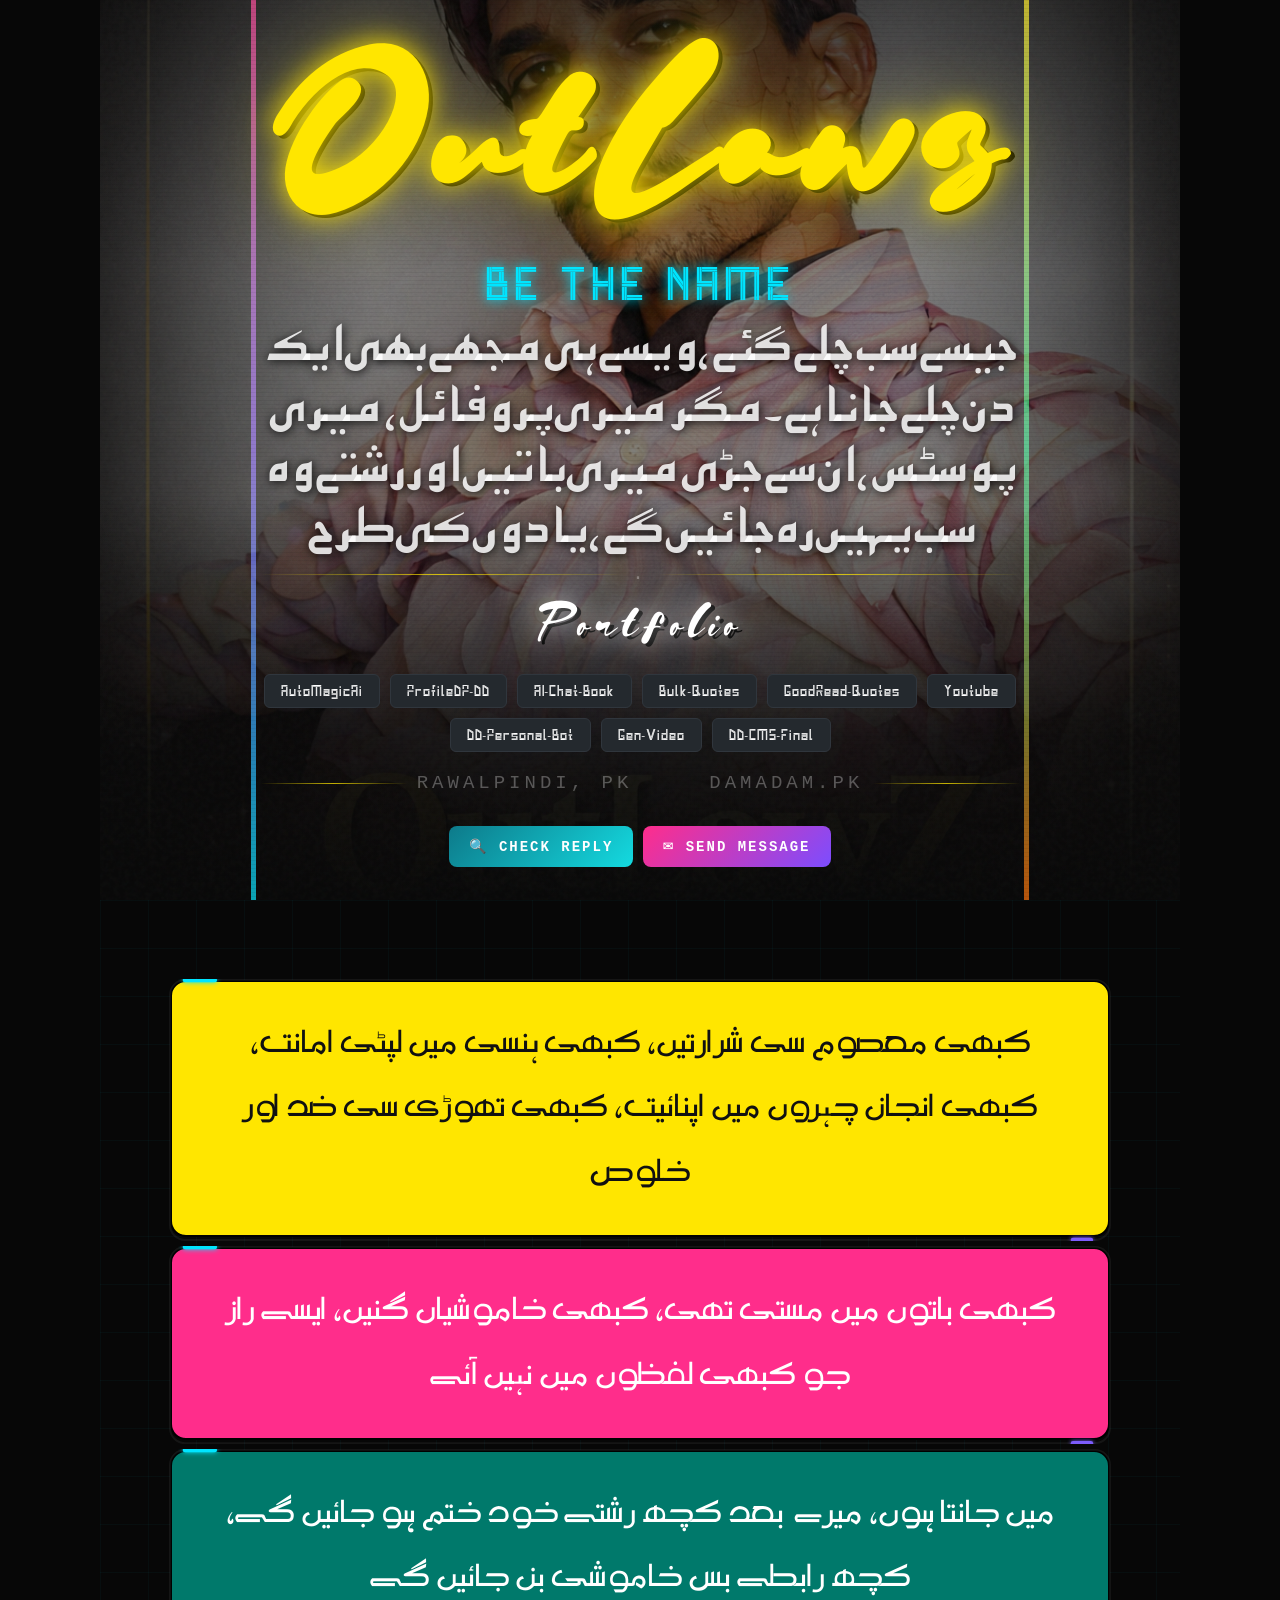
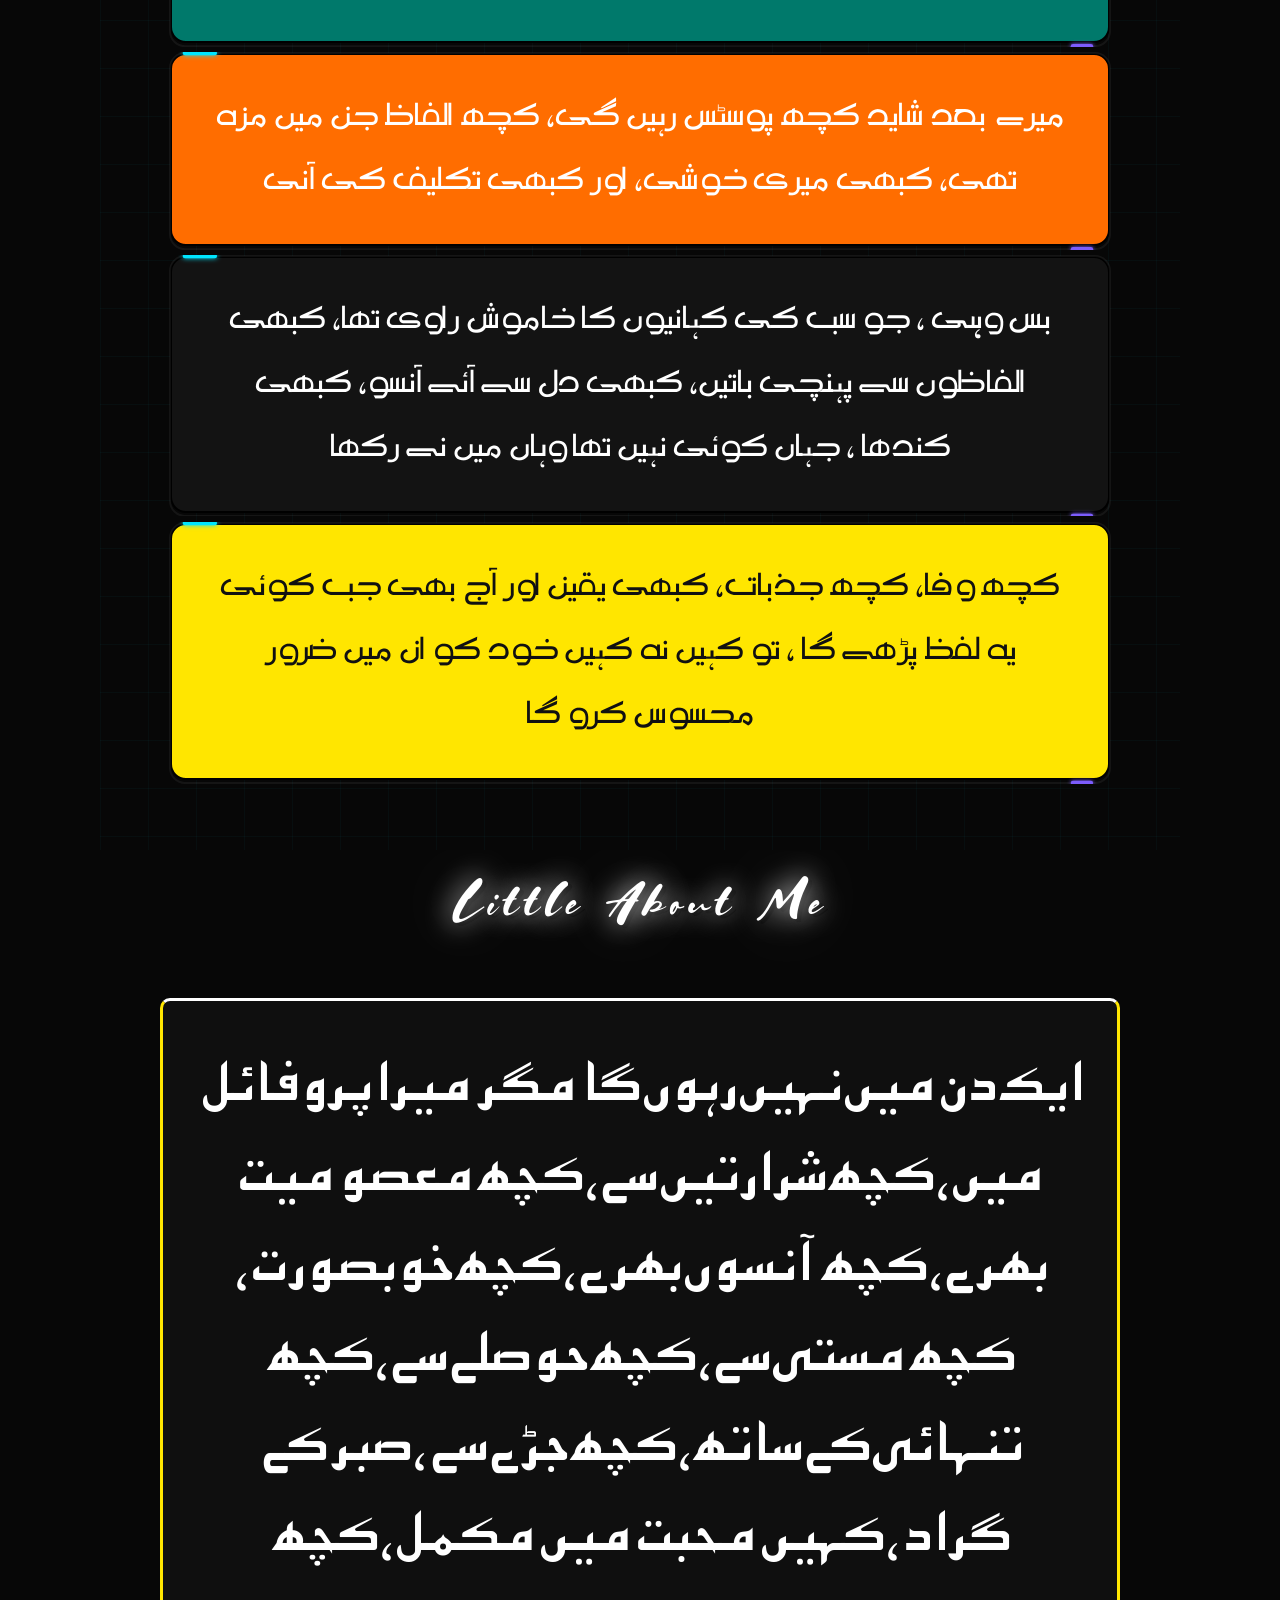
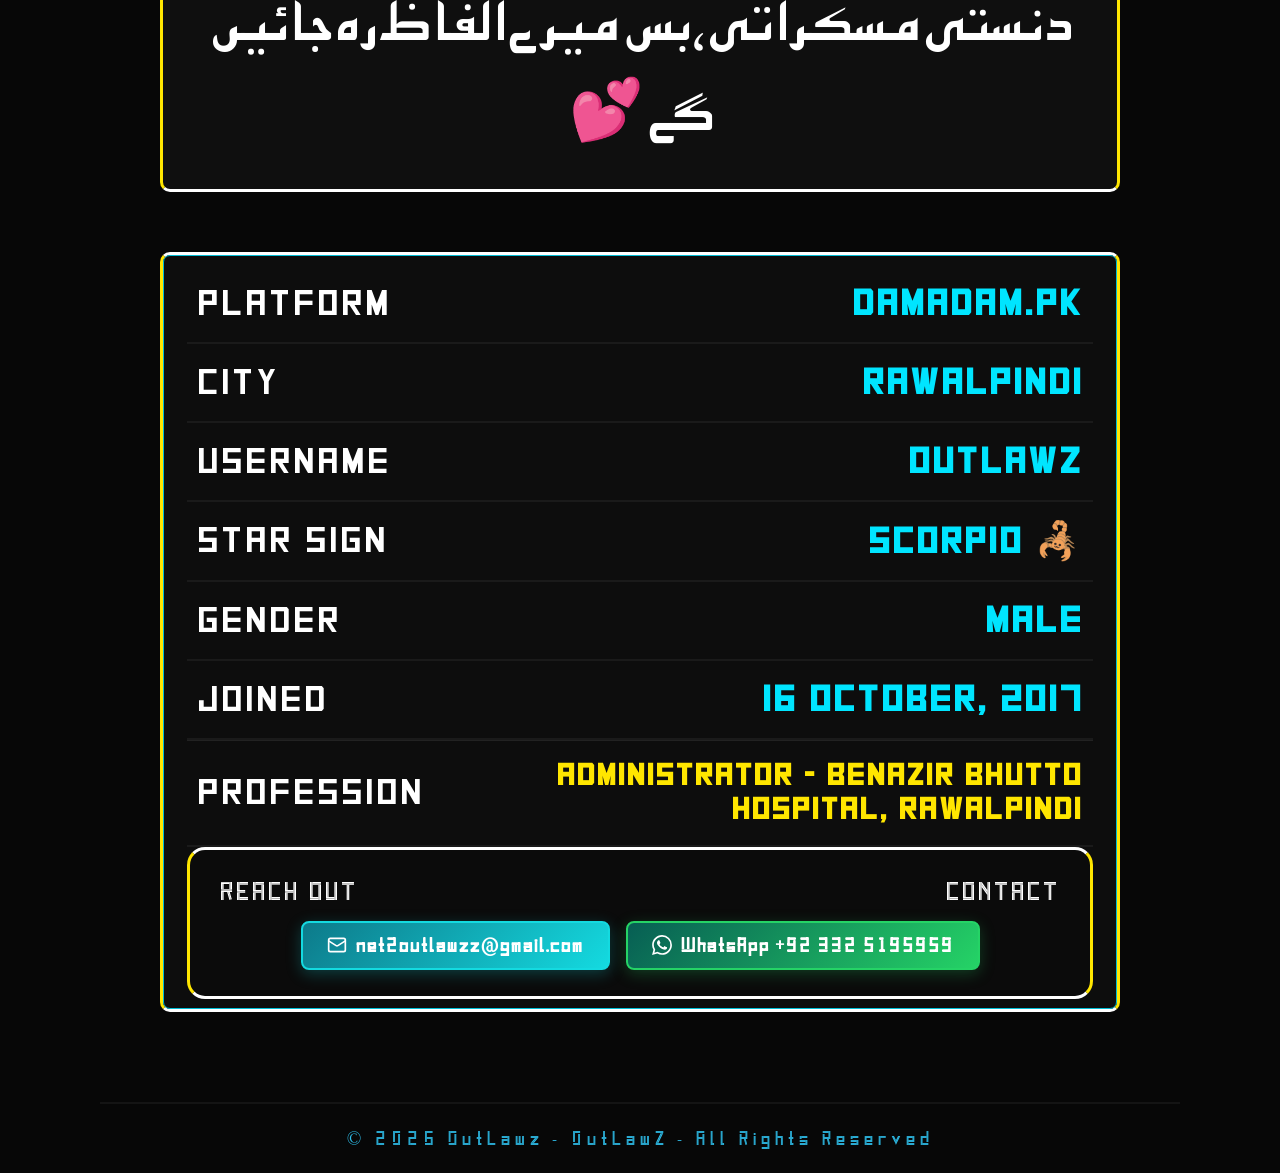
==== index.html @ ff9f323b "fix: update frontend to use correct action parameter getReply" ====
<!DOCTYPE html>
<html lang="ur" dir="rtl">
<head>
<meta charset="UTF-8">
<meta name="viewport" content="width=device-width, initial-scale=1.0">
<title>OutLawZ - Be the Name</title>

<link rel="stylesheet" href="fonts.css">


<style>
/* --- RESET --- */
*, *::before, *::after { margin:0; padding:0; box-sizing:border-box; }
html { scroll-behavior: smooth; }
body {
  width: 100%;
  max-width: 1080px;
  margin: 0 auto;
  background: #070707;
  color: #ffffff;
  font-family: Consolas, monospace;
  overflow-x: hidden;
}

/* --- CSS VARS --- */
:root {
  --yellow:  #FFE600;
  --cyan:    #00E5FF;
  --pink:    #FF2D8B;
  --orange:  #FF6D00;
  --violet:  #7C4DFF;
  --teal:    #00796b;
  --dark:    #070707;
  --card:    #0f0f0f;
  --border:  #1e1e1e;
  --text:    #ffffff;
  --mono:    Consolas, monospace;
  --urdu:    'OutlawzUrdu', serif;
  --brand:   'OutlawzBrand', serif;
  --hero_urdu: 'OutlawzHeroUrdu', serif;
  --poetry_urdu: 'OutlawzPoetryUrdu', serif;
  --bio_urdu: 'OutlawzBioUrdu', serif;
}

/* -------------------------------
   HERO SECTION
------------------------------- */
.hero {
  position: relative;
  width: 100%;
  max-width: 1080px;
  height: 900px;
  display: flex;
  align-items: center;
  justify-content: center;
  overflow: hidden;
}

/* Photo ? fills hero, darkened */
.hero-photo {
  position: absolute;
  inset: 0;
  background-image: url('[data-uri]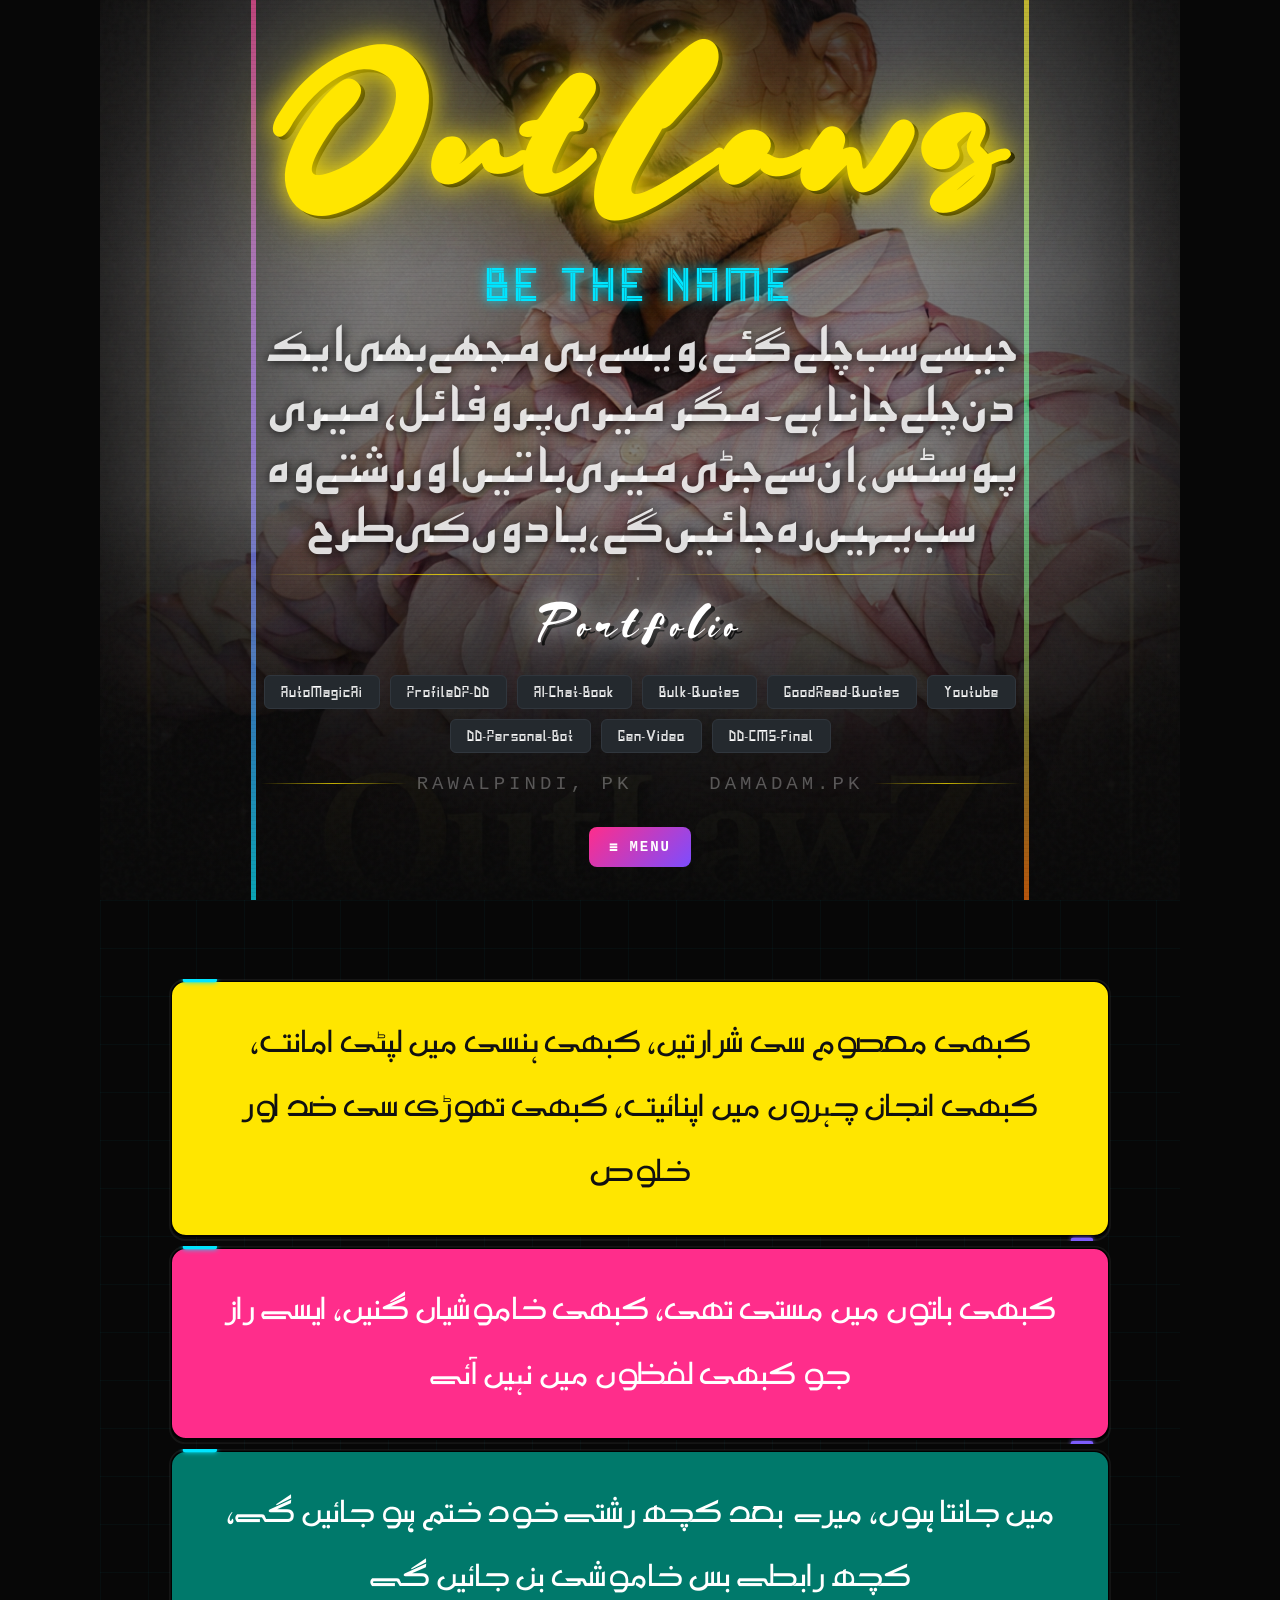
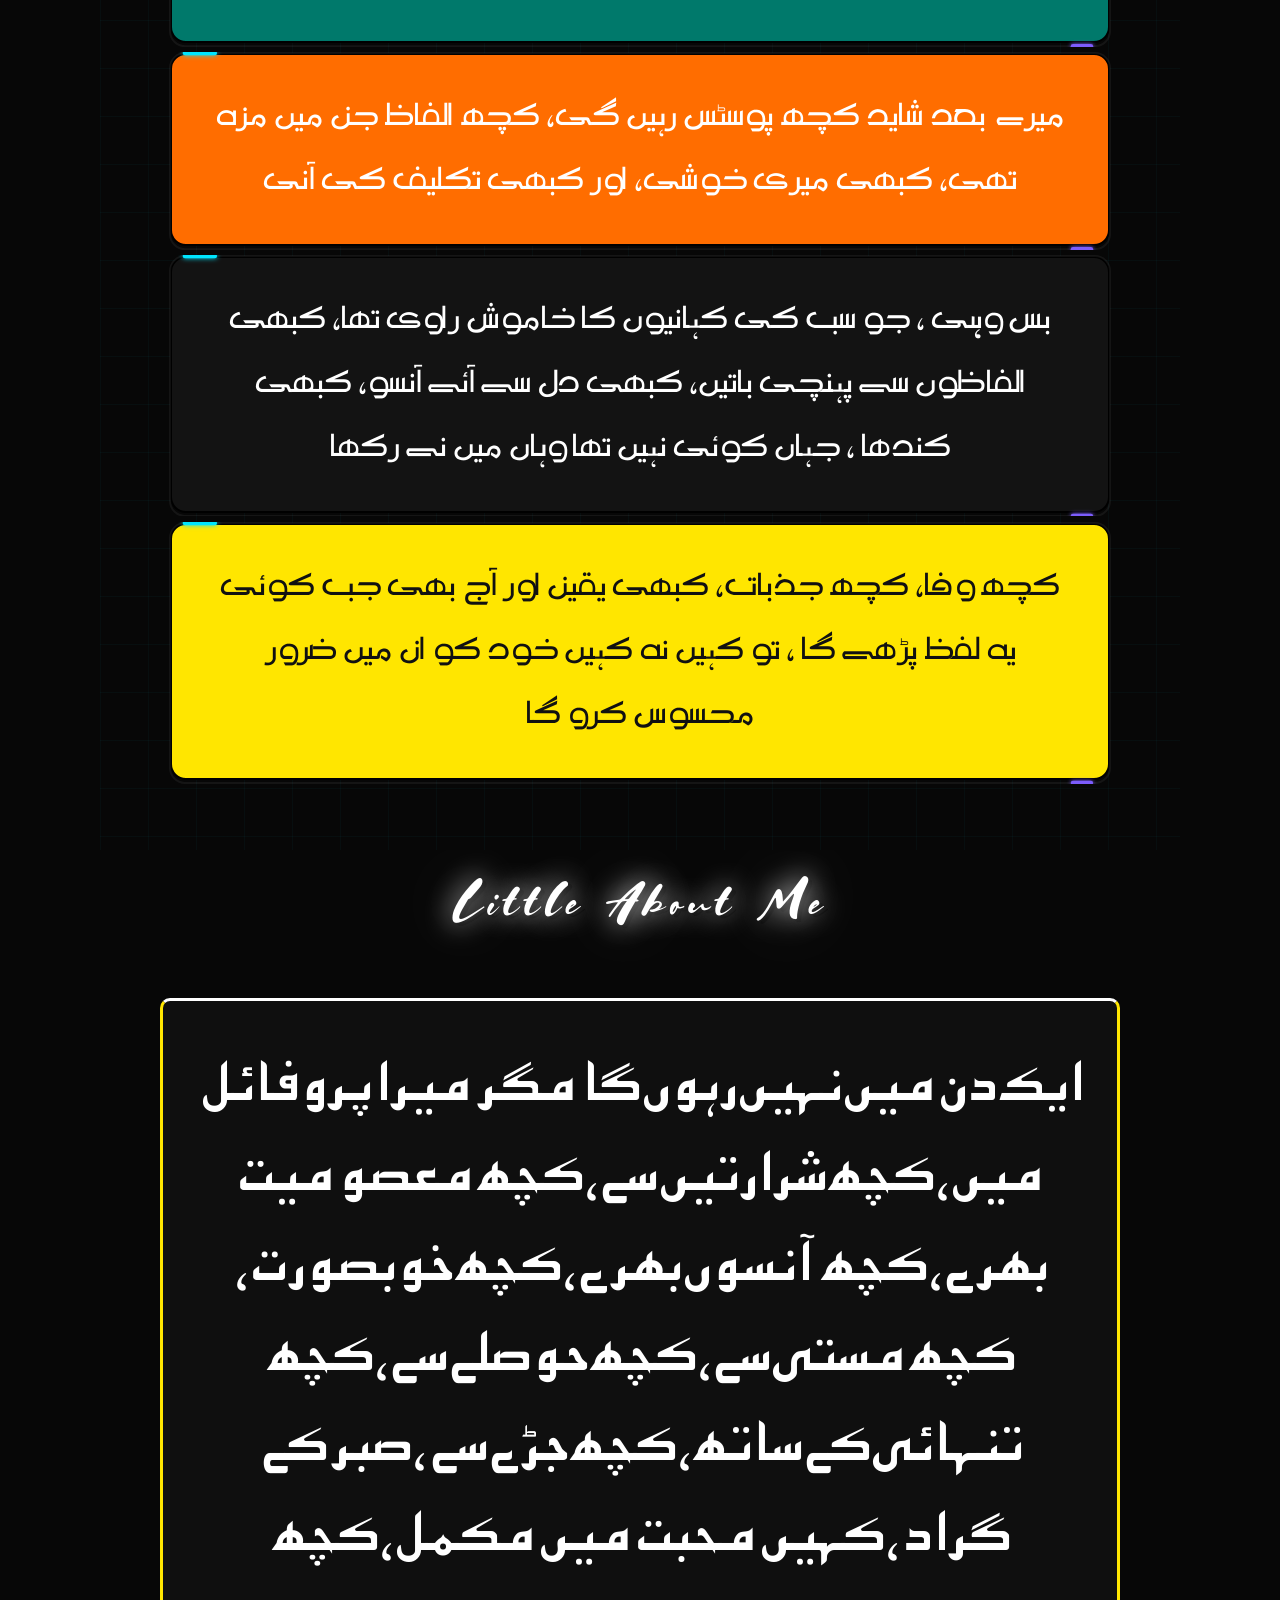
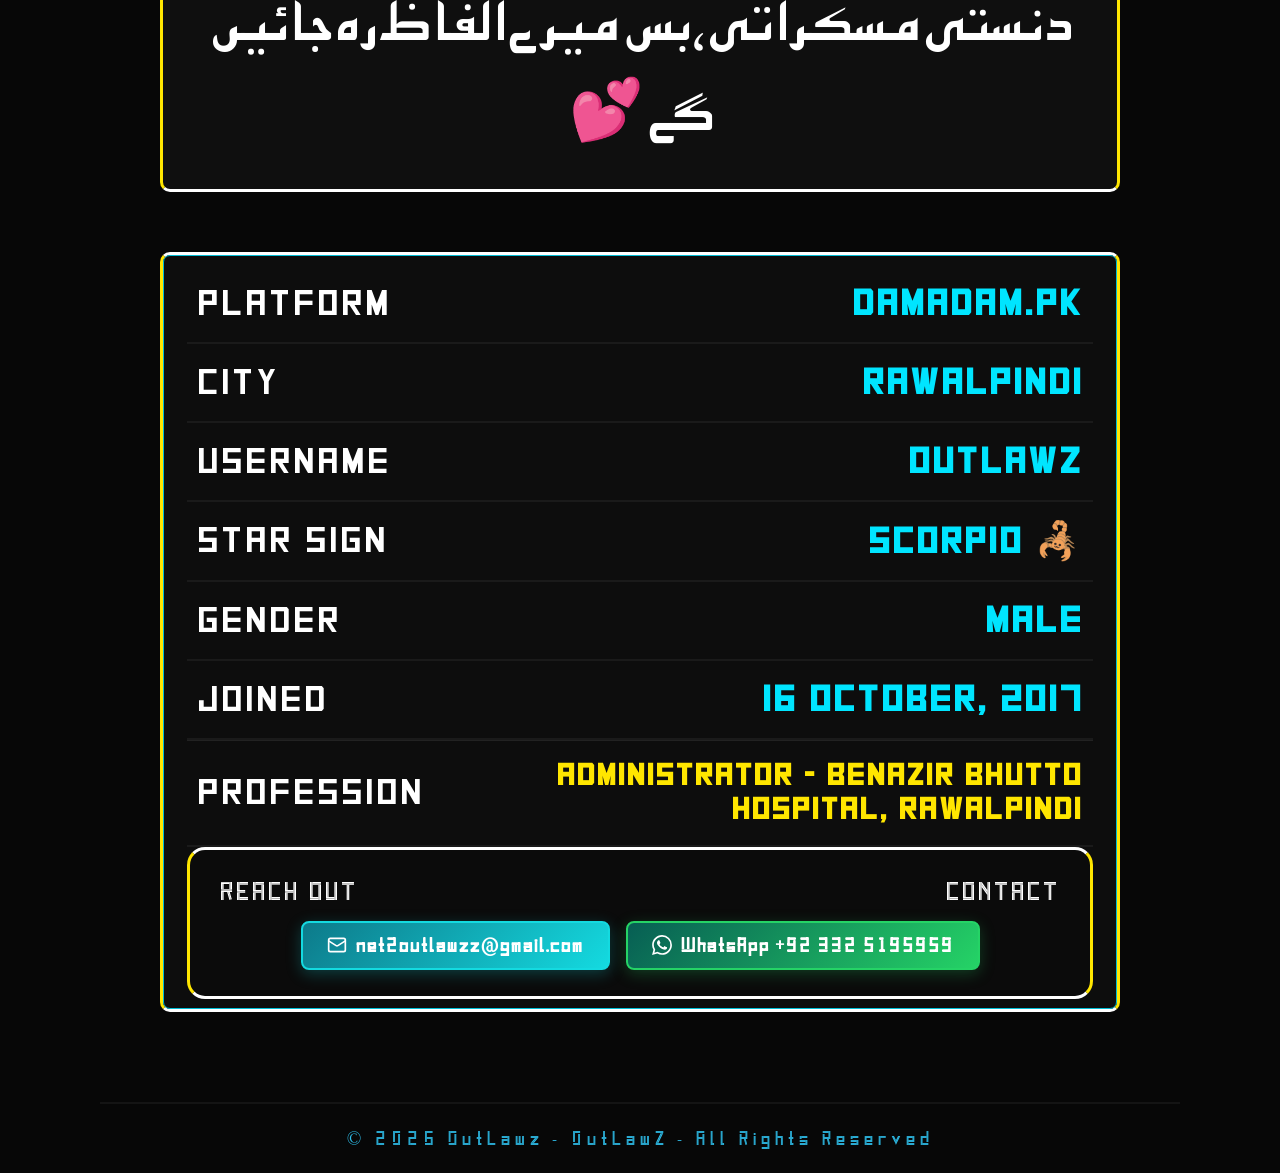
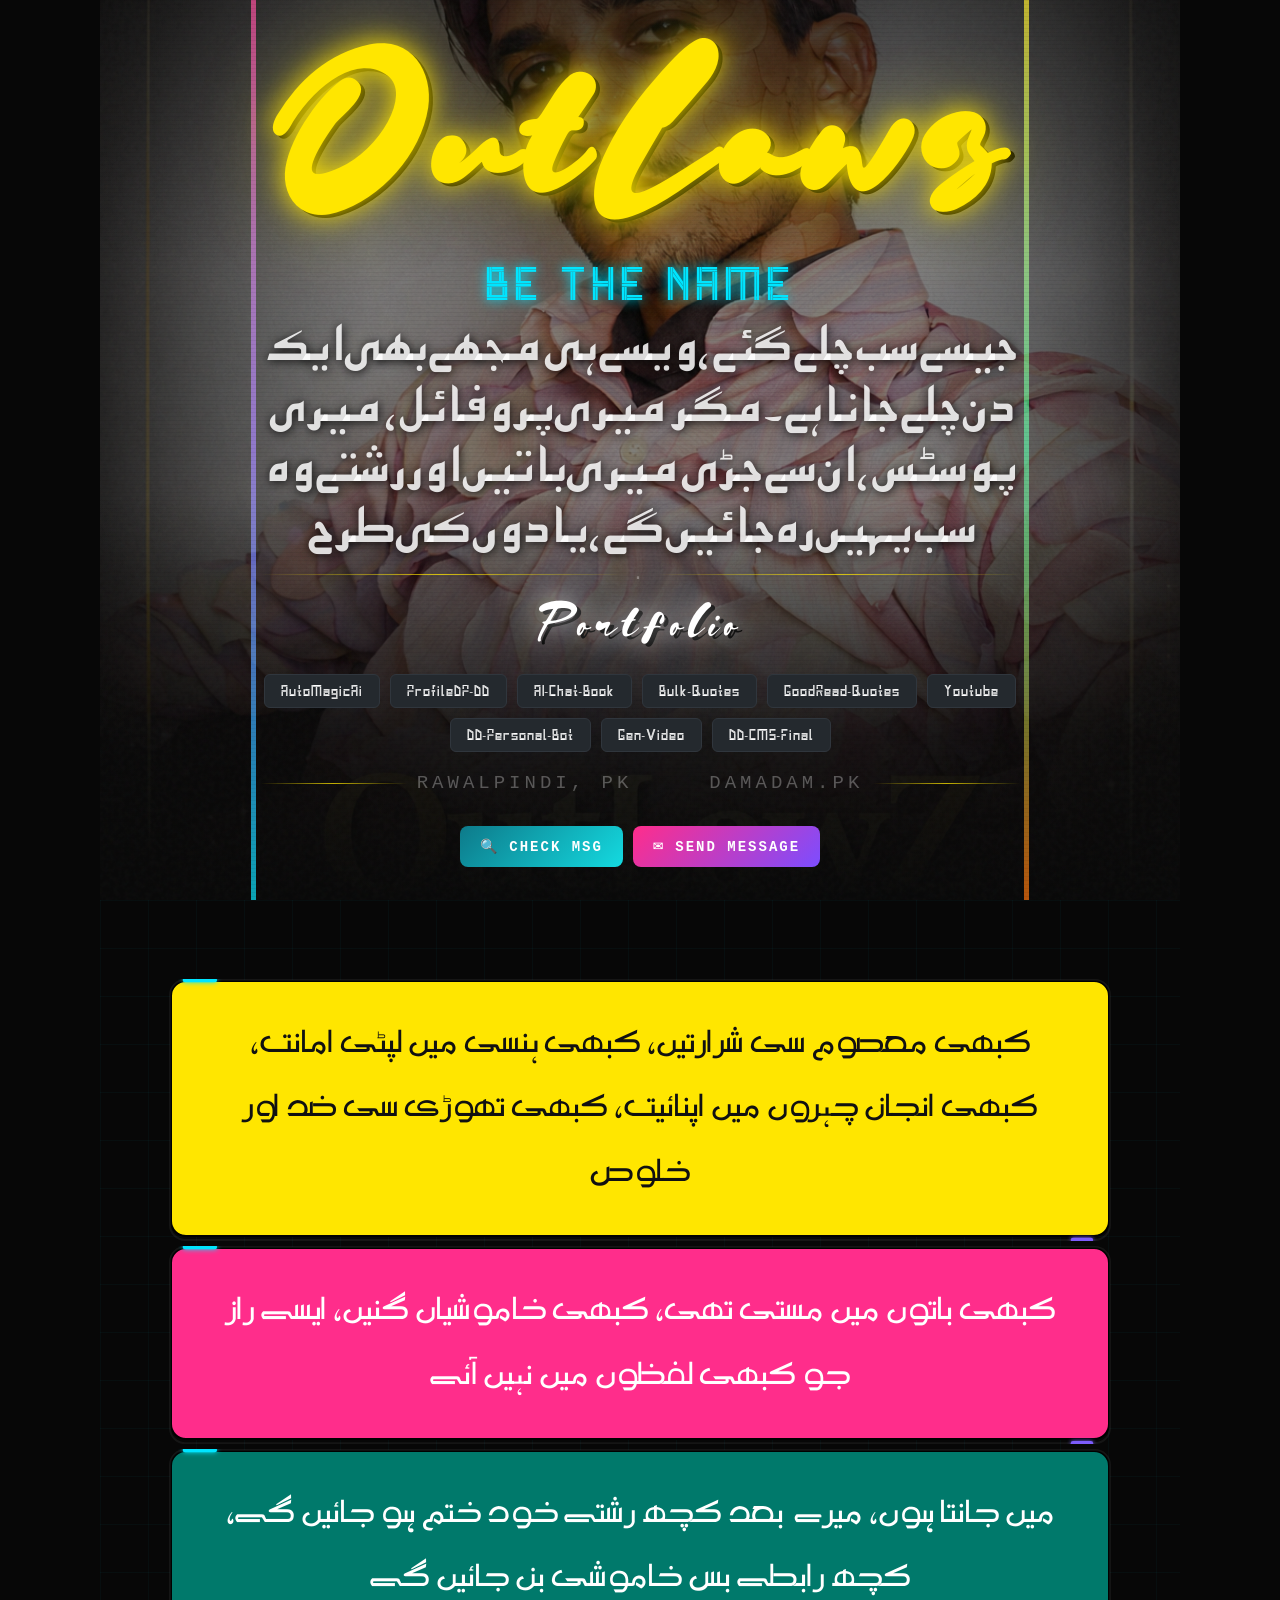
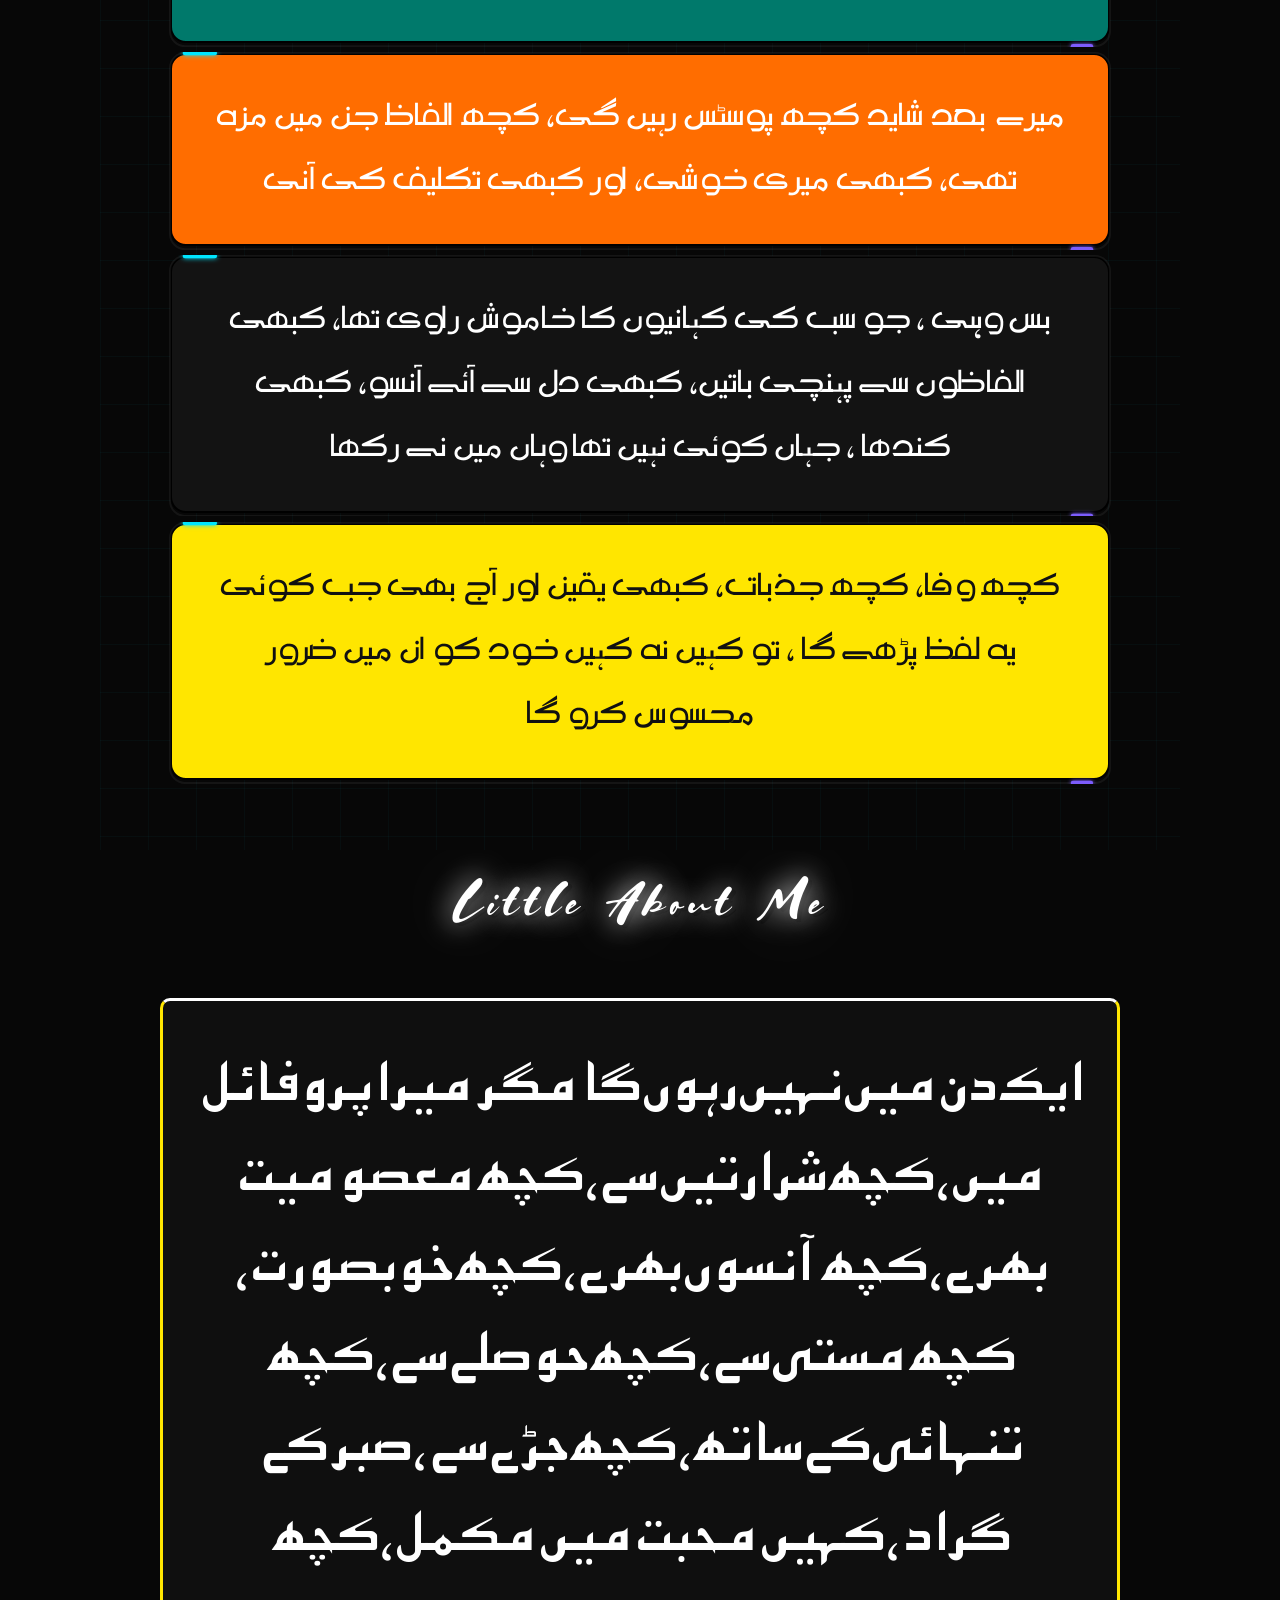
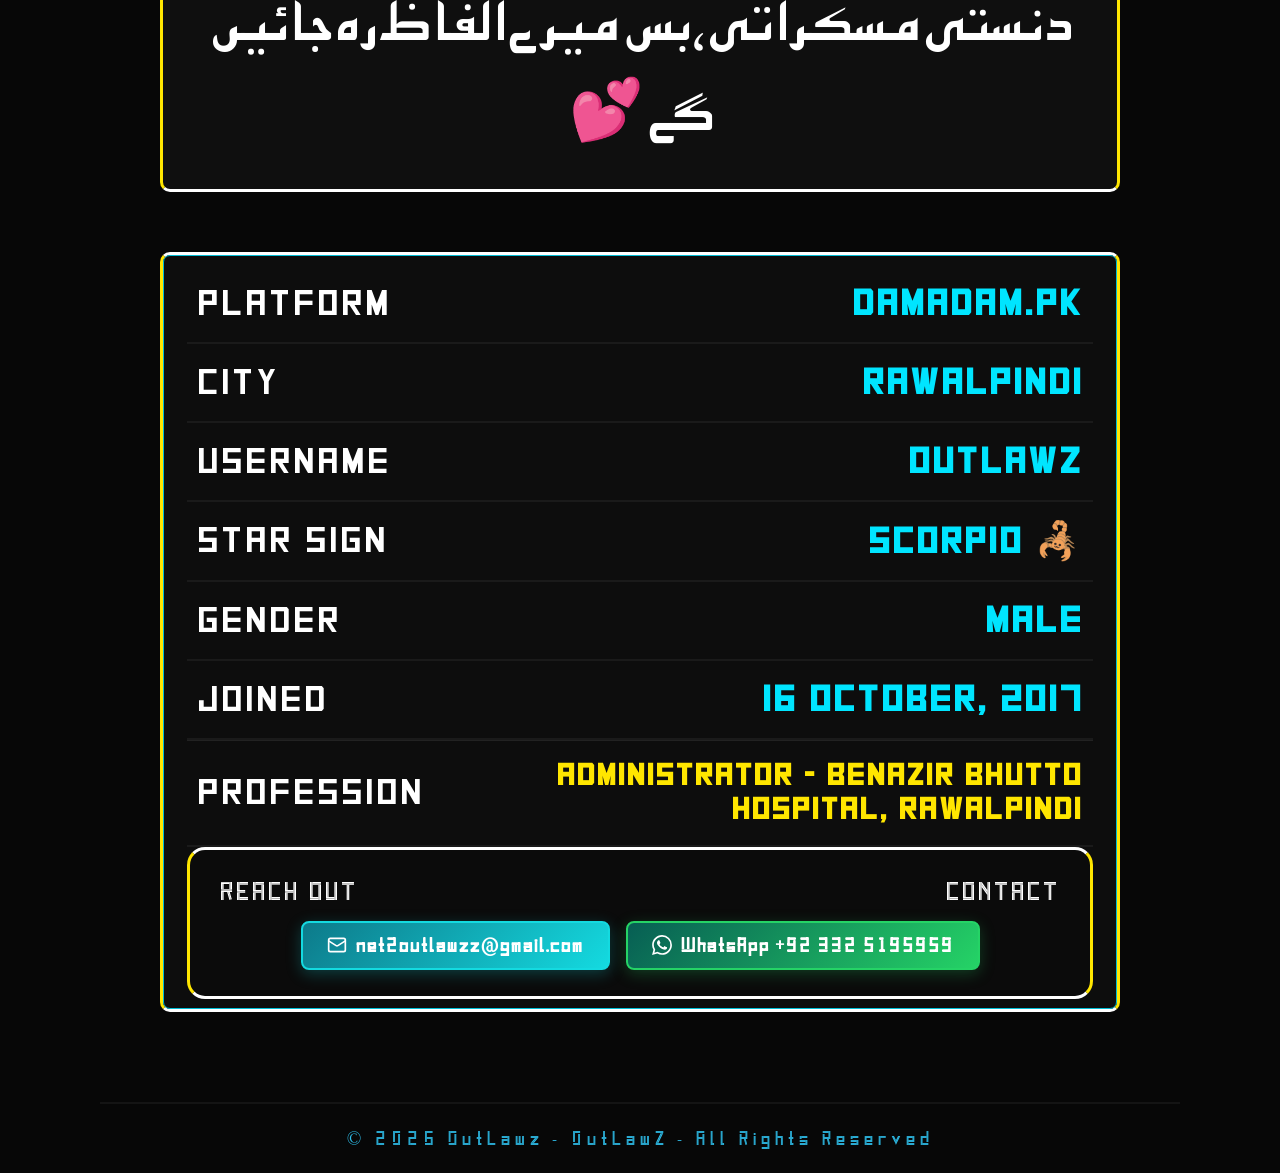
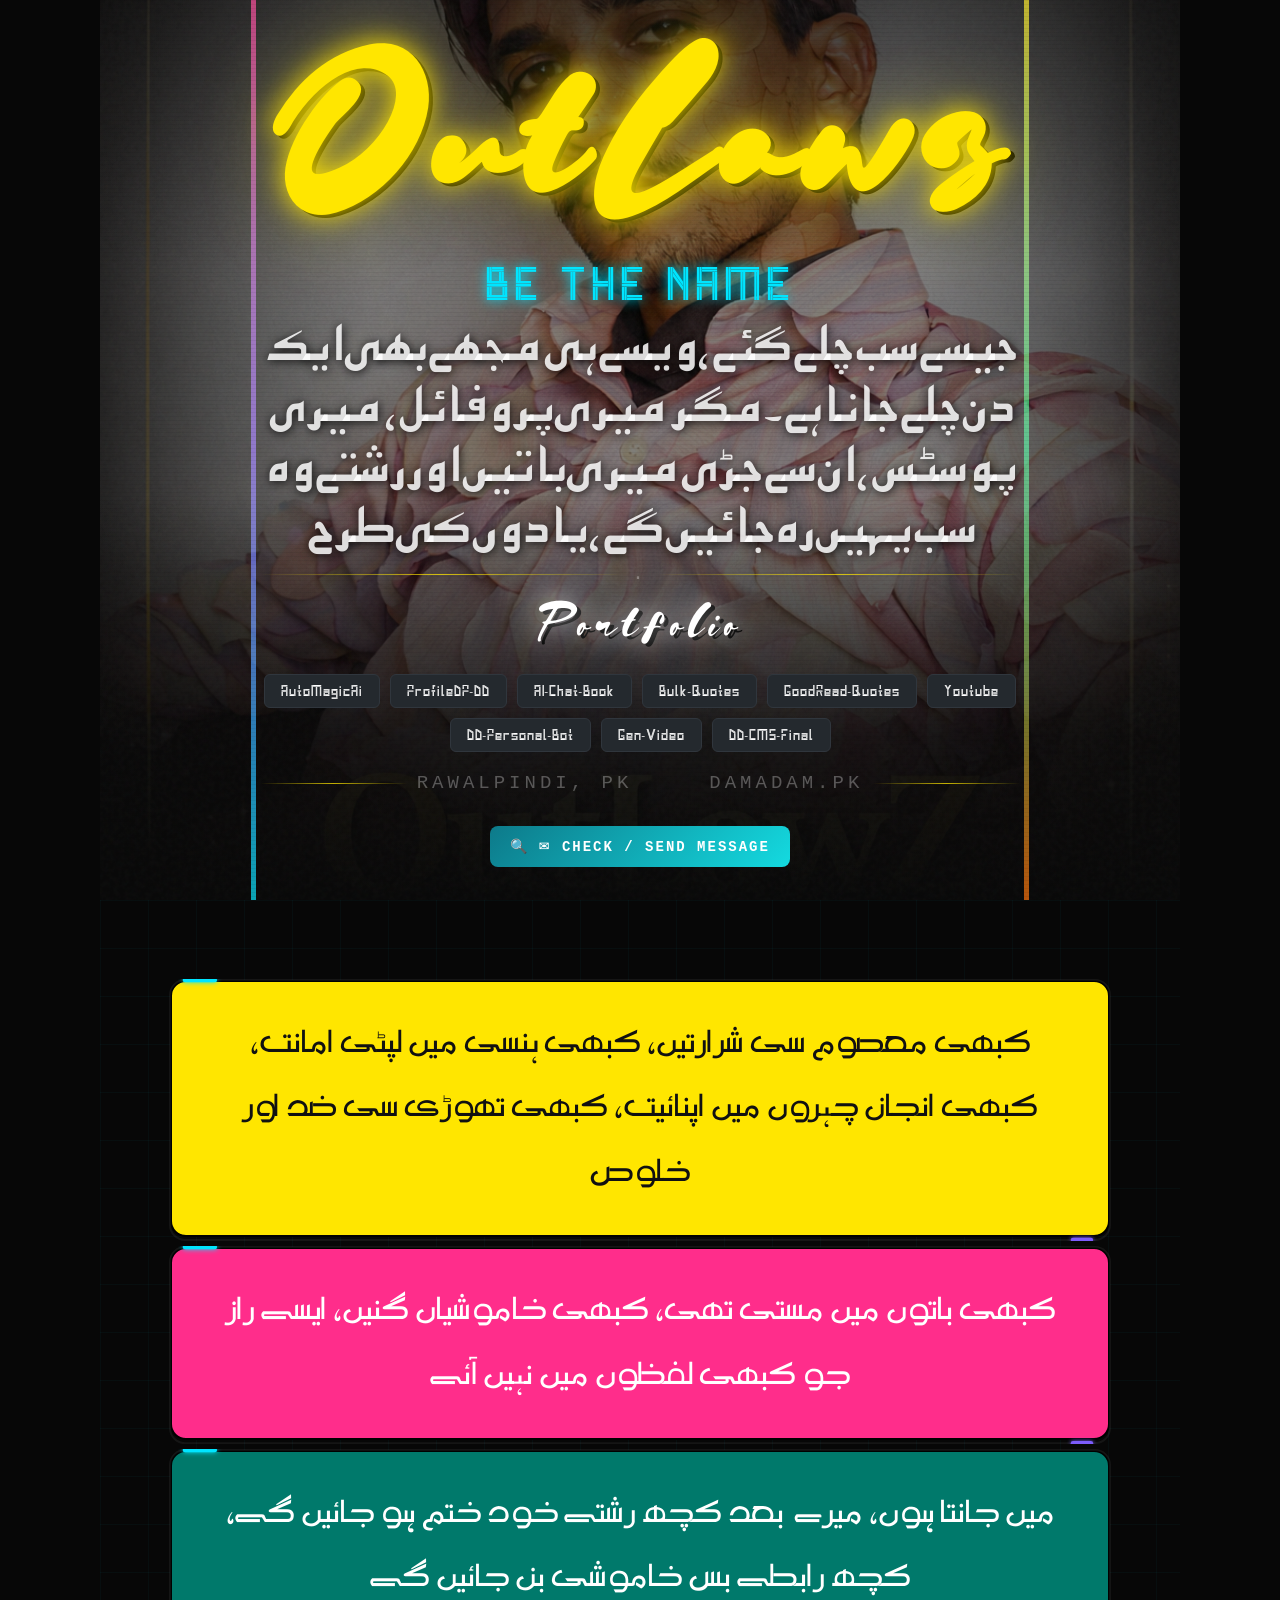
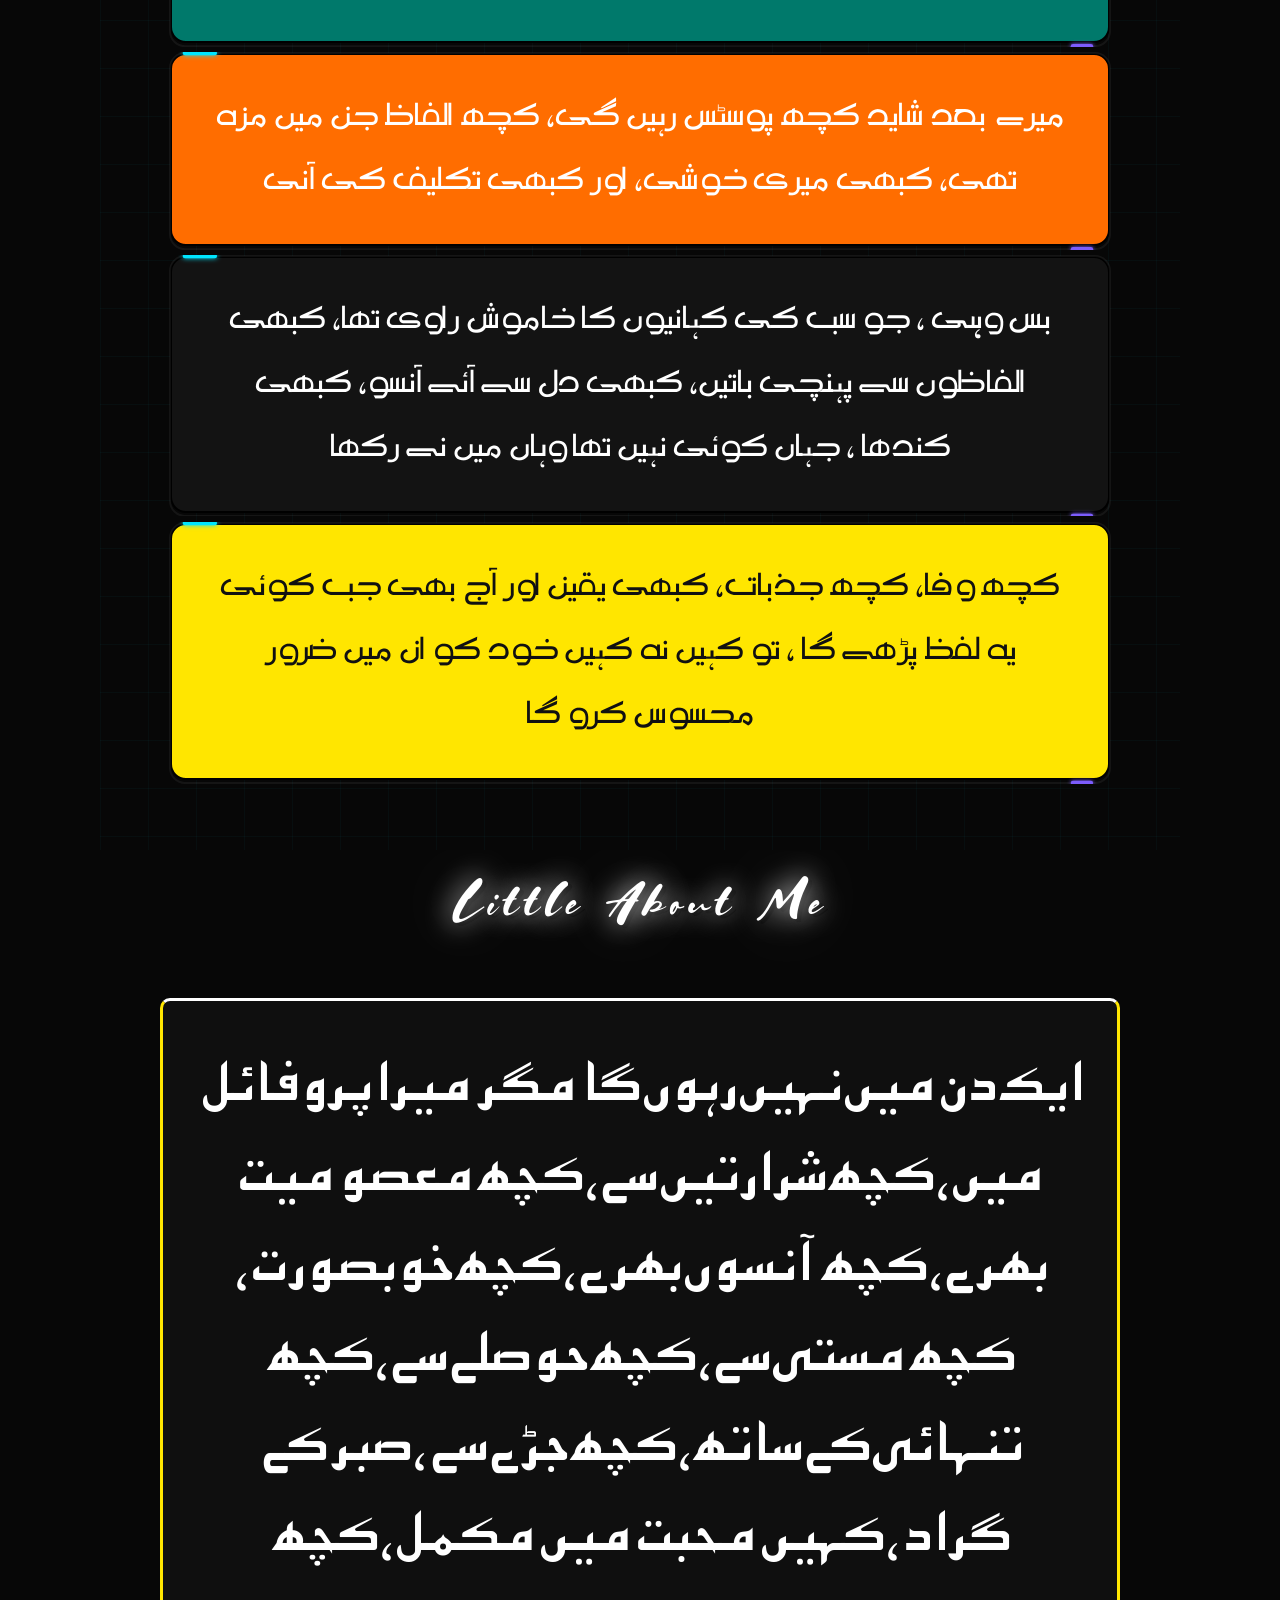
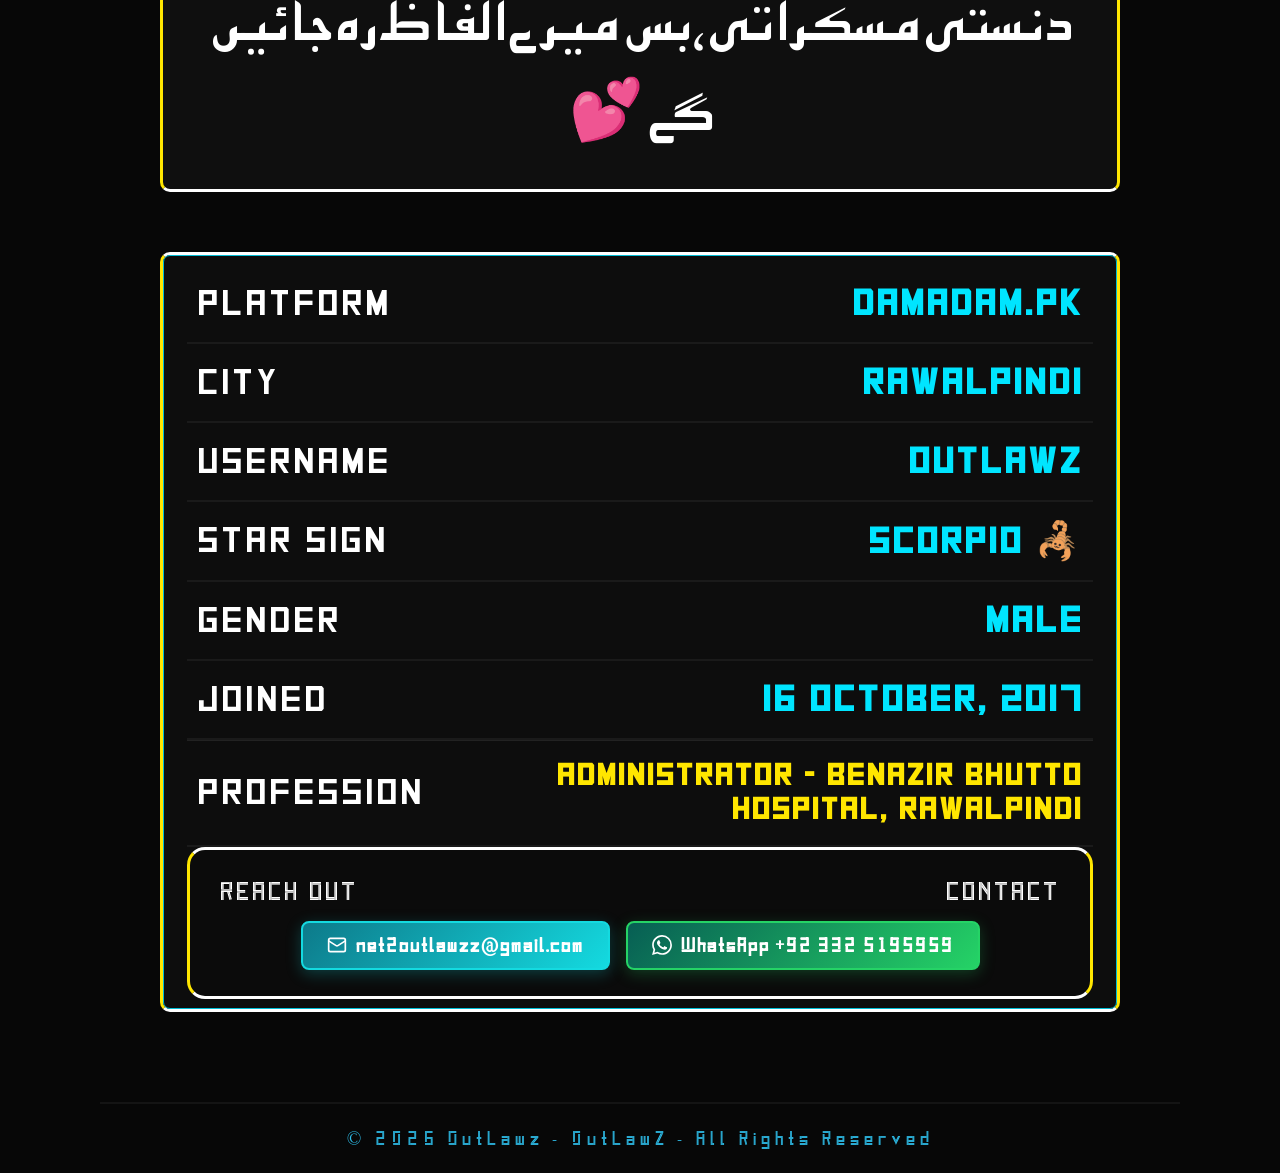
